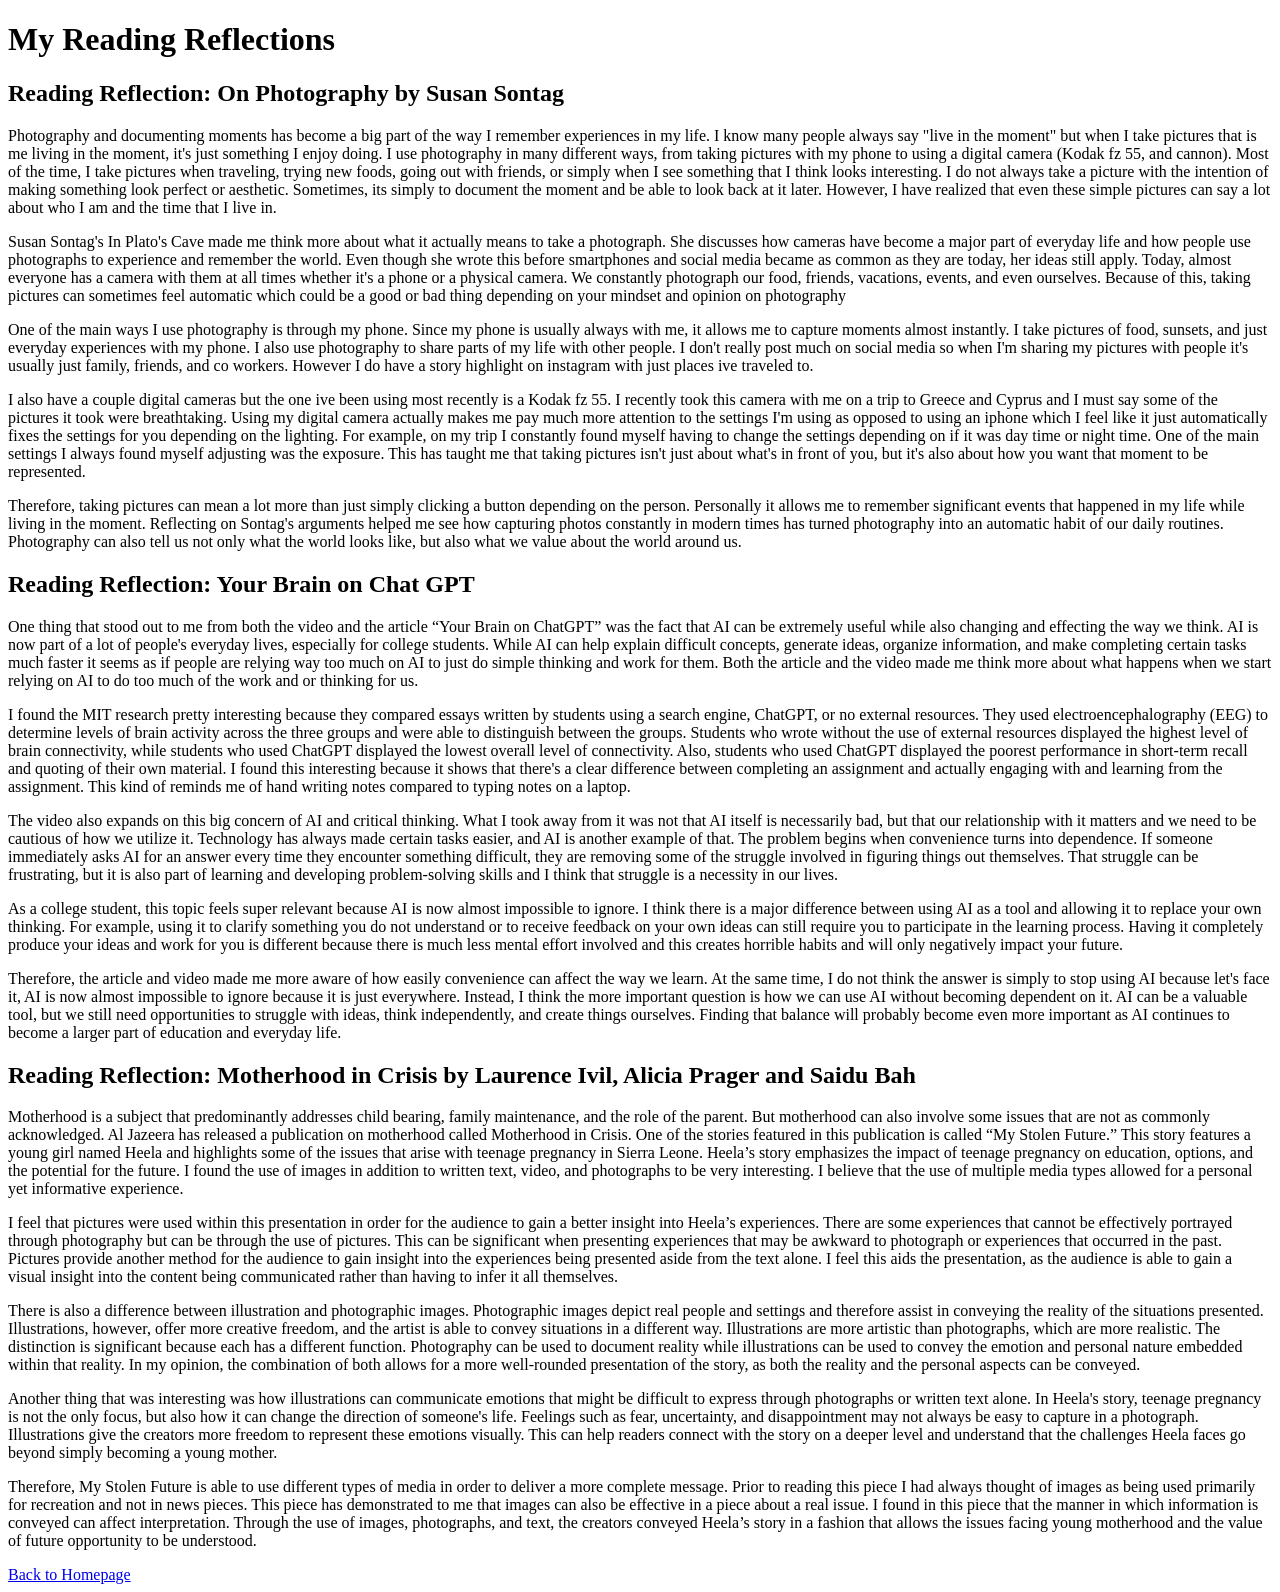
==== reading.html @ 625bb25d "Add files via upload" ====
<!DOCTYPE html>
<html>
<head>
    <title>Reading Reflections</title>
</head>
<body>

    <h1>My Reading Reflections</h1>

    <h2>Reading Reflection: On Photography by Susan Sontag</h2>
    <p>
   Photography and documenting moments has become a big part of the way I remember experiences in my life. I know many people always say "live in the moment" but when I take pictures that is me living in the moment, it's just something I enjoy doing. I use photography in many different ways, from taking pictures with my phone to using a digital camera (Kodak fz 55, and cannon). Most of the time, I take pictures when traveling, trying new foods, going out with friends, or simply when I see something that I think looks interesting. I do not always take a picture with the intention of making something look perfect or aesthetic. Sometimes, its simply to document the moment and be able to look back at it later. However, I have realized that even these simple pictures can say a lot about who I am and the time that I live in.
    </p>
    <p>Susan Sontag's In Plato's Cave made me think more about what it actually means to take a photograph. She discusses how cameras have become a major part of everyday life and how people use photographs to experience and remember the world. Even though she wrote this before smartphones and social media became as common as they are today, her ideas still apply. Today, almost everyone has a camera with them at all times whether it's a phone or a physical camera. We constantly photograph our food, friends, vacations, events, and even ourselves. Because of this, taking pictures can sometimes feel automatic which could be a good or bad thing depending on your mindset and opinion on photography 

</p>
<p> One of the main ways I use photography is through my phone. Since my phone is usually always with me, it allows me to capture moments almost instantly. I take pictures of food, sunsets, and just everyday experiences with my phone. I also use photography to share parts of my life with other people. I don't really post much on social media so when I'm sharing my pictures with people it's usually just family, friends, and co workers. However I do have a story highlight on instagram with just places ive traveled to.
</p>
<p>I also have a couple digital cameras but the one ive been using most recently is a Kodak fz 55. I recently took this camera with me on a trip to Greece and Cyprus and I must say some of the pictures it took were breathtaking. Using my digital camera actually makes me pay much more attention to the settings I'm using as opposed to using an iphone which I feel like it just automatically fixes the settings for you depending on the lighting. For example, on my trip I constantly found myself having to change the settings depending on if it was day time or night time. One of the main settings I always found myself adjusting was the exposure. This has taught me that taking pictures isn't just about what's in front of you, but it's also about how you want that moment to be represented. 
</p>
<p>Therefore, taking pictures can mean a lot more than just simply clicking a button depending on the person. Personally it allows me to remember significant events that happened in my life while living in the moment. Reflecting on Sontag's arguments helped me see how capturing photos constantly in modern times has turned photography into an automatic habit of our daily routines. Photography can also tell us not only what the world looks like, but also what we value about the world around us.
</p>

    <h2>Reading Reflection: Your Brain on Chat GPT</h2>
    <p>
   One thing that stood out to me from both the video and the article “Your Brain on ChatGPT” was the fact that AI can be extremely useful while also changing and effecting the way we think. AI is now part of a lot of people's everyday lives, especially for college students. While AI can help explain difficult concepts, generate ideas, organize information, and make completing certain tasks much faster it seems as if people are relying way too much on AI to just do simple thinking and work for them. Both the article and the video made me think more about what happens when we start relying on AI to do too much of the work and or thinking for us.
    </p>
    <p>I found the MIT research pretty interesting because they compared essays written by students using a search engine, ChatGPT, or no external resources. They used electroencephalography (EEG) to determine levels of brain activity across the three groups and were able to distinguish between the groups. Students who wrote without the use of external resources displayed the highest level of brain connectivity, while students who used ChatGPT displayed the lowest overall level of connectivity. Also, students who used ChatGPT displayed the poorest performance in short-term recall and quoting of their own material. I found this interesting because it shows that there's a clear difference between completing an assignment and actually engaging with and learning from the assignment. This kind of reminds me of hand writing notes compared to typing notes on a laptop.
</p>
<p>The video also expands on this big concern of AI and critical thinking. What I took away from it was not that AI itself is necessarily bad, but that our relationship with it matters and we need to be cautious of how we utilize it. Technology has always made certain tasks easier, and AI is another example of that. The problem begins when convenience turns into dependence. If someone immediately asks AI for an answer every time they encounter something difficult, they are removing some of the struggle involved in figuring things out themselves. That struggle can be frustrating, but it is also part of learning and developing problem-solving skills and I think that struggle is a necessity in our lives.  </p>
<p>As a college student, this topic feels super relevant because AI is now almost impossible to ignore. I think there is a major difference between using AI as a tool and allowing it to replace your own thinking. For example, using it to clarify something you do not understand or to receive feedback on your own ideas can still require you to participate in the learning process. Having it completely produce your ideas and work for you is different because there is much less mental effort involved and this creates horrible habits and will only negatively impact your future. 
</p>
<p>Therefore, the article and video made me more aware of how easily convenience can affect the way we learn. At the same time, I do not think the answer is simply to stop using AI because let's face it, AI is now almost impossible to ignore because it is just everywhere. Instead, I think the more important question is how we can use AI without becoming dependent on it. AI can be a valuable tool, but we still need opportunities to struggle with ideas, think independently, and create things ourselves. Finding that balance will probably become even more important as AI continues to become a larger part of education and everyday life.
</p>


    <h2>Reading Reflection: Motherhood in Crisis by Laurence Ivil, Alicia Prager and Saidu Bah</h2>
    <p>
Motherhood is a subject that predominantly addresses child bearing, family maintenance, and the role of the parent. But motherhood can also involve some issues that are not as commonly acknowledged. Al Jazeera has released a publication on motherhood called Motherhood in Crisis. One of the stories featured in this publication is called “My Stolen Future.” This story features a young girl named Heela and highlights some of the issues that arise with teenage pregnancy in Sierra Leone. Heela’s story emphasizes the impact of teenage pregnancy on education, options, and the potential for the future. I found the use of images in addition to written text, video, and photographs to be very interesting. I believe that the use of multiple media types allowed for a personal yet informative experience.    </p>
<p>I feel that pictures were used within this presentation in order for the audience to gain a better insight into Heela’s experiences. There are some experiences that cannot be effectively portrayed through photography but can be through the use of pictures. This can be significant when presenting experiences that may be awkward to photograph or experiences that occurred in the past. Pictures provide another method for the audience to gain insight into the experiences being presented aside from the text alone. I feel this aids the presentation, as the audience is able to gain a visual insight into the content being communicated rather than having to infer it all themselves.
</p>
<p>There is also a difference between illustration and photographic images. Photographic images depict real people and settings and therefore assist in conveying the reality of the situations presented. Illustrations, however, offer more creative freedom, and the artist is able to convey situations in a different way. Illustrations are more artistic than photographs, which are more realistic. The distinction is significant because each has a different function. Photography can be used to document reality while illustrations can be used to convey the emotion and personal nature embedded within that reality. In my opinion, the combination of both allows for a more well-rounded presentation of the story, as both the reality and the personal aspects can be conveyed.
</p>
<p>Another thing that was interesting was how illustrations can communicate emotions that might be difficult to express through photographs or written text alone. In Heela's story, teenage pregnancy is not the only focus, but also how it can change the direction of someone's life. Feelings such as fear, uncertainty, and disappointment may not always be easy to capture in a photograph. Illustrations give the creators more freedom to represent these emotions visually. This can help readers connect with the story on a deeper level and understand that the challenges Heela faces go beyond simply becoming a young mother.
</p>
<p>Therefore, My Stolen Future is able to use different types of media in order to deliver a more complete message. Prior to reading this piece I had always thought of images as being used primarily for recreation and not in news pieces. This piece has demonstrated to me that images can also be effective in a piece about a real issue. I found in this piece that the manner in which information is conveyed can affect interpretation. Through the use of images, photographs, and text, the creators conveyed Heela’s story in a fashion that allows the issues facing young motherhood and the value of future opportunity to be understood.
</p>

    <a href="index.html">Back to Homepage</a>

</body>
</html>
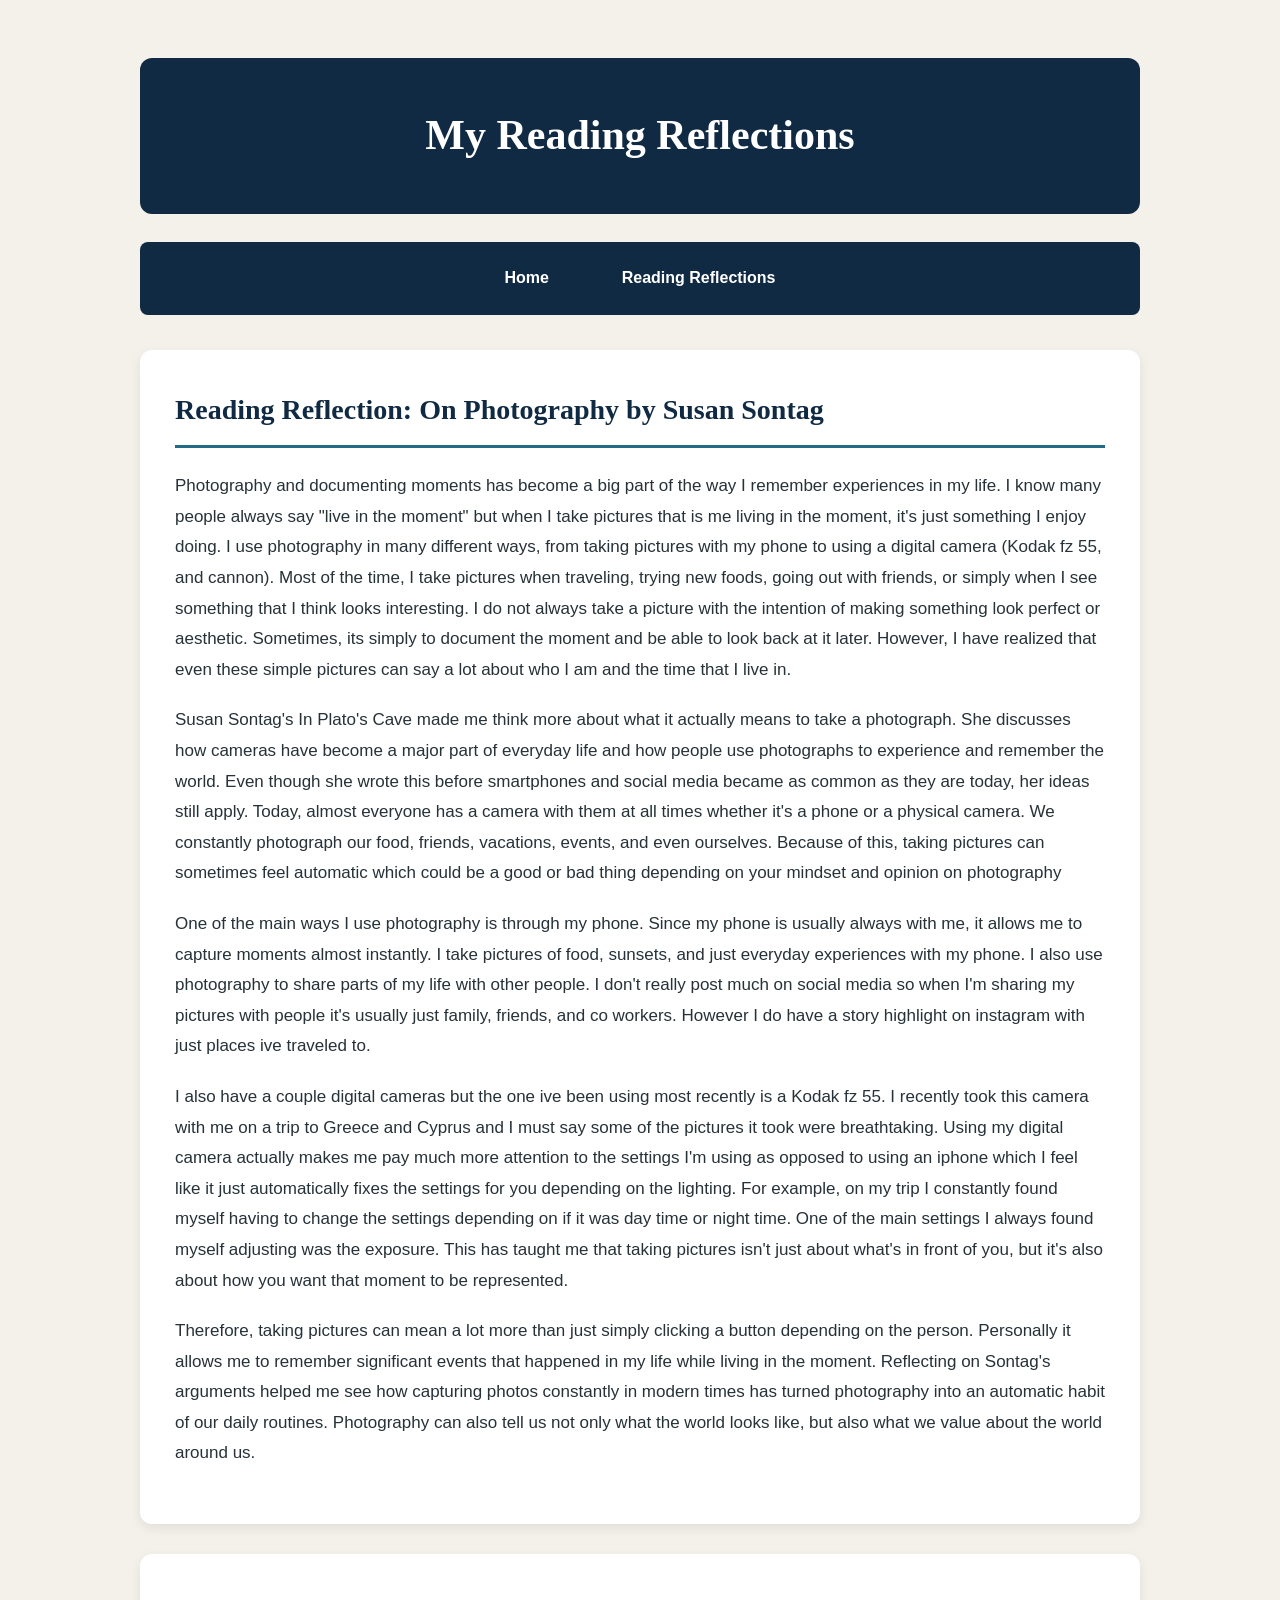
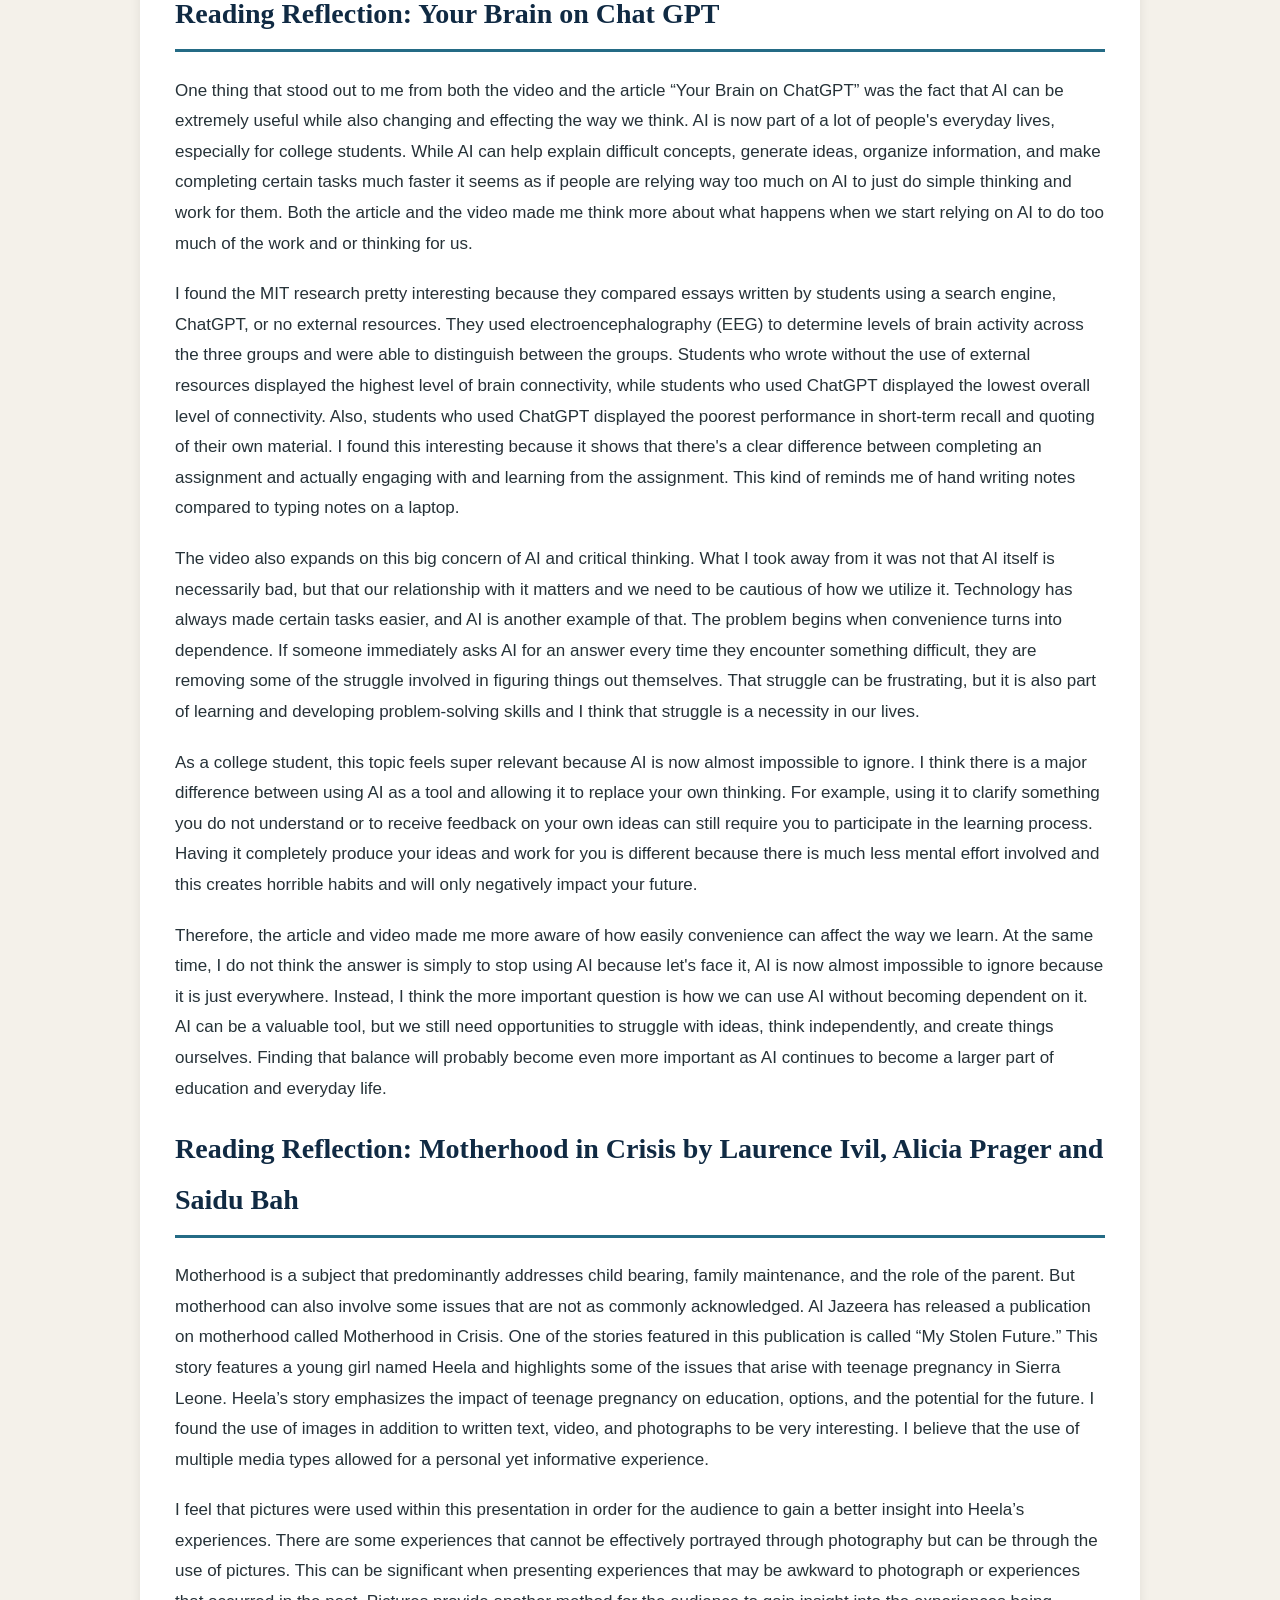
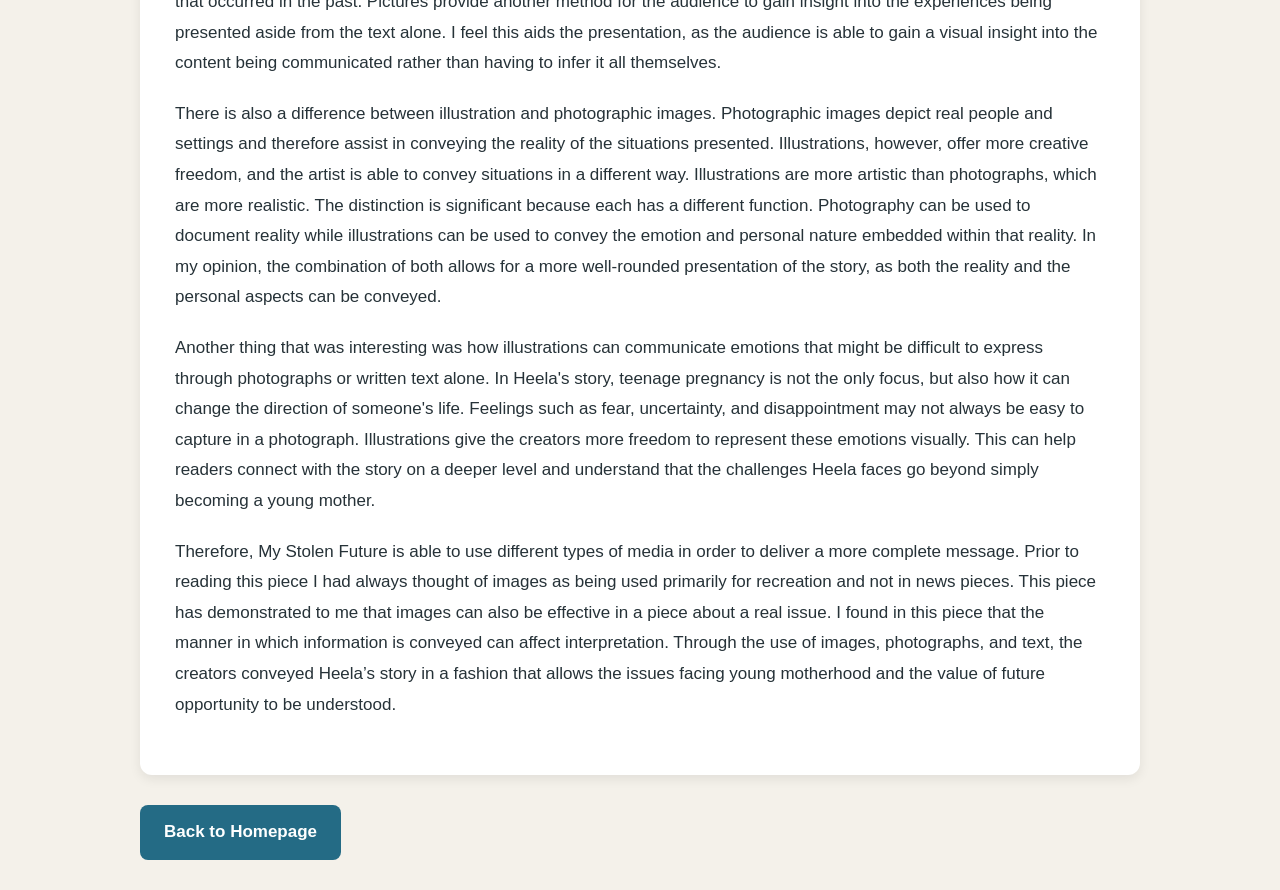
==== commit f9a71306: "Add files via upload" ====
--- a/reading.html
+++ b/reading.html
@@ -2,11 +2,16 @@
 <html>
 <head>
     <title>Reading Reflections</title>
+    <link rel="stylesheet" href="style.css">
 </head>
 <body>
 
     <h1>My Reading Reflections</h1>
-
+    <nav>
+    <a href="index.html">Home</a>
+    <a href="reading.html">Reading Reflections</a>
+</nav>
+<section>
     <h2>Reading Reflection: On Photography by Susan Sontag</h2>
     <p>
    Photography and documenting moments has become a big part of the way I remember experiences in my life. I know many people always say "live in the moment" but when I take pictures that is me living in the moment, it's just something I enjoy doing. I use photography in many different ways, from taking pictures with my phone to using a digital camera (Kodak fz 55, and cannon). Most of the time, I take pictures when traveling, trying new foods, going out with friends, or simply when I see something that I think looks interesting. I do not always take a picture with the intention of making something look perfect or aesthetic. Sometimes, its simply to document the moment and be able to look back at it later. However, I have realized that even these simple pictures can say a lot about who I am and the time that I live in.
@@ -21,7 +26,10 @@
 <p>Therefore, taking pictures can mean a lot more than just simply clicking a button depending on the person. Personally it allows me to remember significant events that happened in my life while living in the moment. Reflecting on Sontag's arguments helped me see how capturing photos constantly in modern times has turned photography into an automatic habit of our daily routines. Photography can also tell us not only what the world looks like, but also what we value about the world around us.
 </p>
 
-    <h2>Reading Reflection: Your Brain on Chat GPT</h2>
+</section>
+
+<section>   
+<h2>Reading Reflection: Your Brain on Chat GPT</h2>
     <p>
    One thing that stood out to me from both the video and the article “Your Brain on ChatGPT” was the fact that AI can be extremely useful while also changing and effecting the way we think. AI is now part of a lot of people's everyday lives, especially for college students. While AI can help explain difficult concepts, generate ideas, organize information, and make completing certain tasks much faster it seems as if people are relying way too much on AI to just do simple thinking and work for them. Both the article and the video made me think more about what happens when we start relying on AI to do too much of the work and or thinking for us.
     </p>
@@ -45,6 +53,7 @@
 </p>
 <p>Therefore, My Stolen Future is able to use different types of media in order to deliver a more complete message. Prior to reading this piece I had always thought of images as being used primarily for recreation and not in news pieces. This piece has demonstrated to me that images can also be effective in a piece about a real issue. I found in this piece that the manner in which information is conveyed can affect interpretation. Through the use of images, photographs, and text, the creators conveyed Heela’s story in a fashion that allows the issues facing young motherhood and the value of future opportunity to be understood.
 </p>
+</section>
 
     <a href="index.html">Back to Homepage</a>
 
--- a/style.css
+++ b/style.css
@@ -0,0 +1,86 @@
+body {
+    background-color: #f4f1ea;
+    color: #263238;
+    font-family: Arial, Helvetica, sans-serif;
+    font-size: 17px;
+    line-height: 1.8;
+    max-width: 1000px;
+    margin: 0 auto;
+    padding: 30px;
+}
+
+h1 {
+    background-color: #102a43;
+    color: white;
+    font-family: Georgia, serif;
+    font-size: 42px;
+    text-align: center;
+    padding: 40px 20px;
+    border-radius: 12px;
+}
+
+h2 {
+    color: #102a43;
+    font-family: Georgia, serif;
+    font-size: 28px;
+    border-bottom: 3px solid #246b85;
+    padding-bottom: 10px;
+    margin-top: 40px;
+}
+
+p {
+    font-size: 17px;
+    margin-bottom: 20px;
+}
+
+img {
+    display: block;
+    max-width: 100%;
+    height: auto;
+    margin: 30px auto;
+    border-radius: 12px;
+    box-shadow: 0 6px 15px rgba(0, 0, 0, 0.2);
+}
+
+a {
+    display: inline-block;
+    background-color: #246b85;
+    color: white;
+    text-decoration: none;
+    font-weight: bold;
+    padding: 12px 24px;
+    border-radius: 8px;
+}
+
+a:hover {
+    background-color: #102a43;
+}
+nav {
+    background-color: #102a43;
+    text-align: center;
+    padding: 10px;
+    border-radius: 8px;
+    margin-bottom: 35px;
+}
+
+nav a {
+    background-color: transparent;
+    color: white;
+    font-size: 16px;
+    margin: 0 10px;
+}
+
+nav a:hover {
+    background-color: #246b85;
+}
+section {
+    background-color: white;
+    padding: 35px;
+    margin: 30px 0;
+    border-radius: 12px;
+    box-shadow: 0 4px 12px rgba(0, 0, 0, 0.08);
+}
+
+section h2 {
+    margin-top: 0;
+}
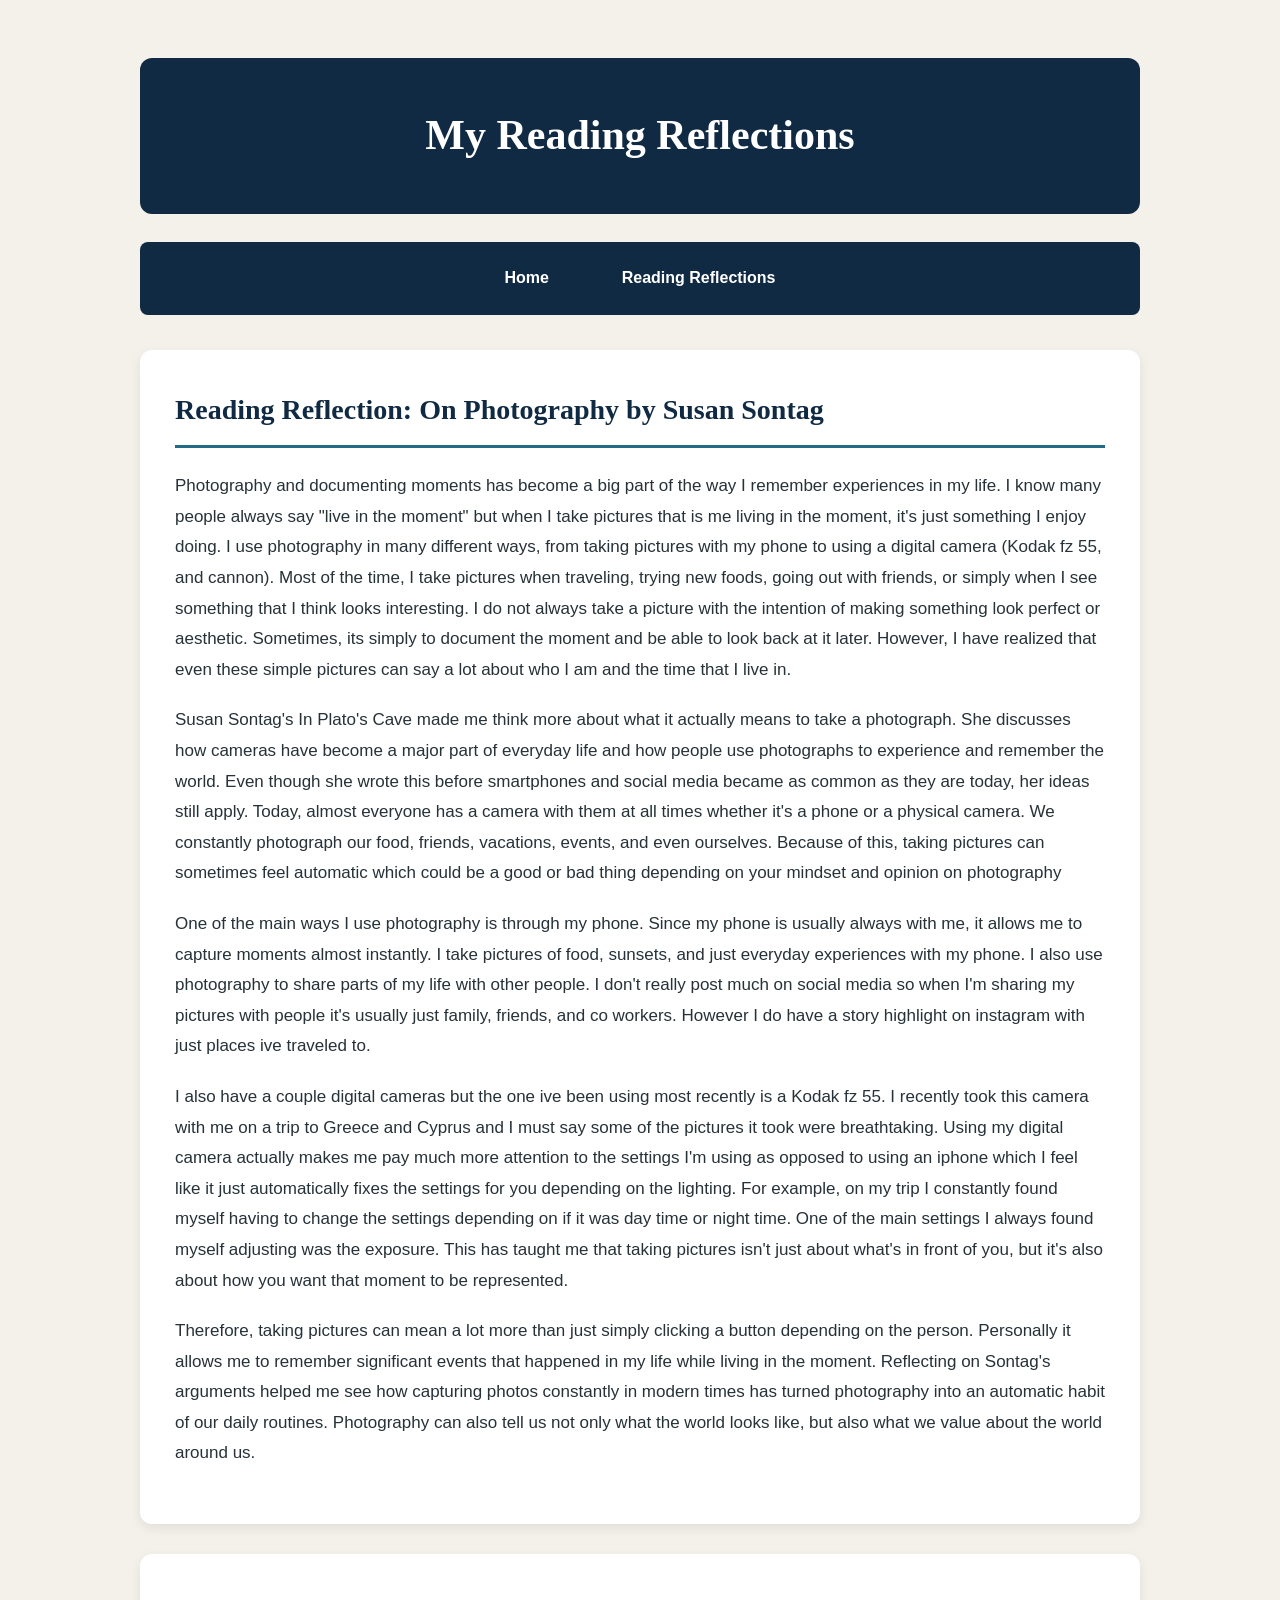
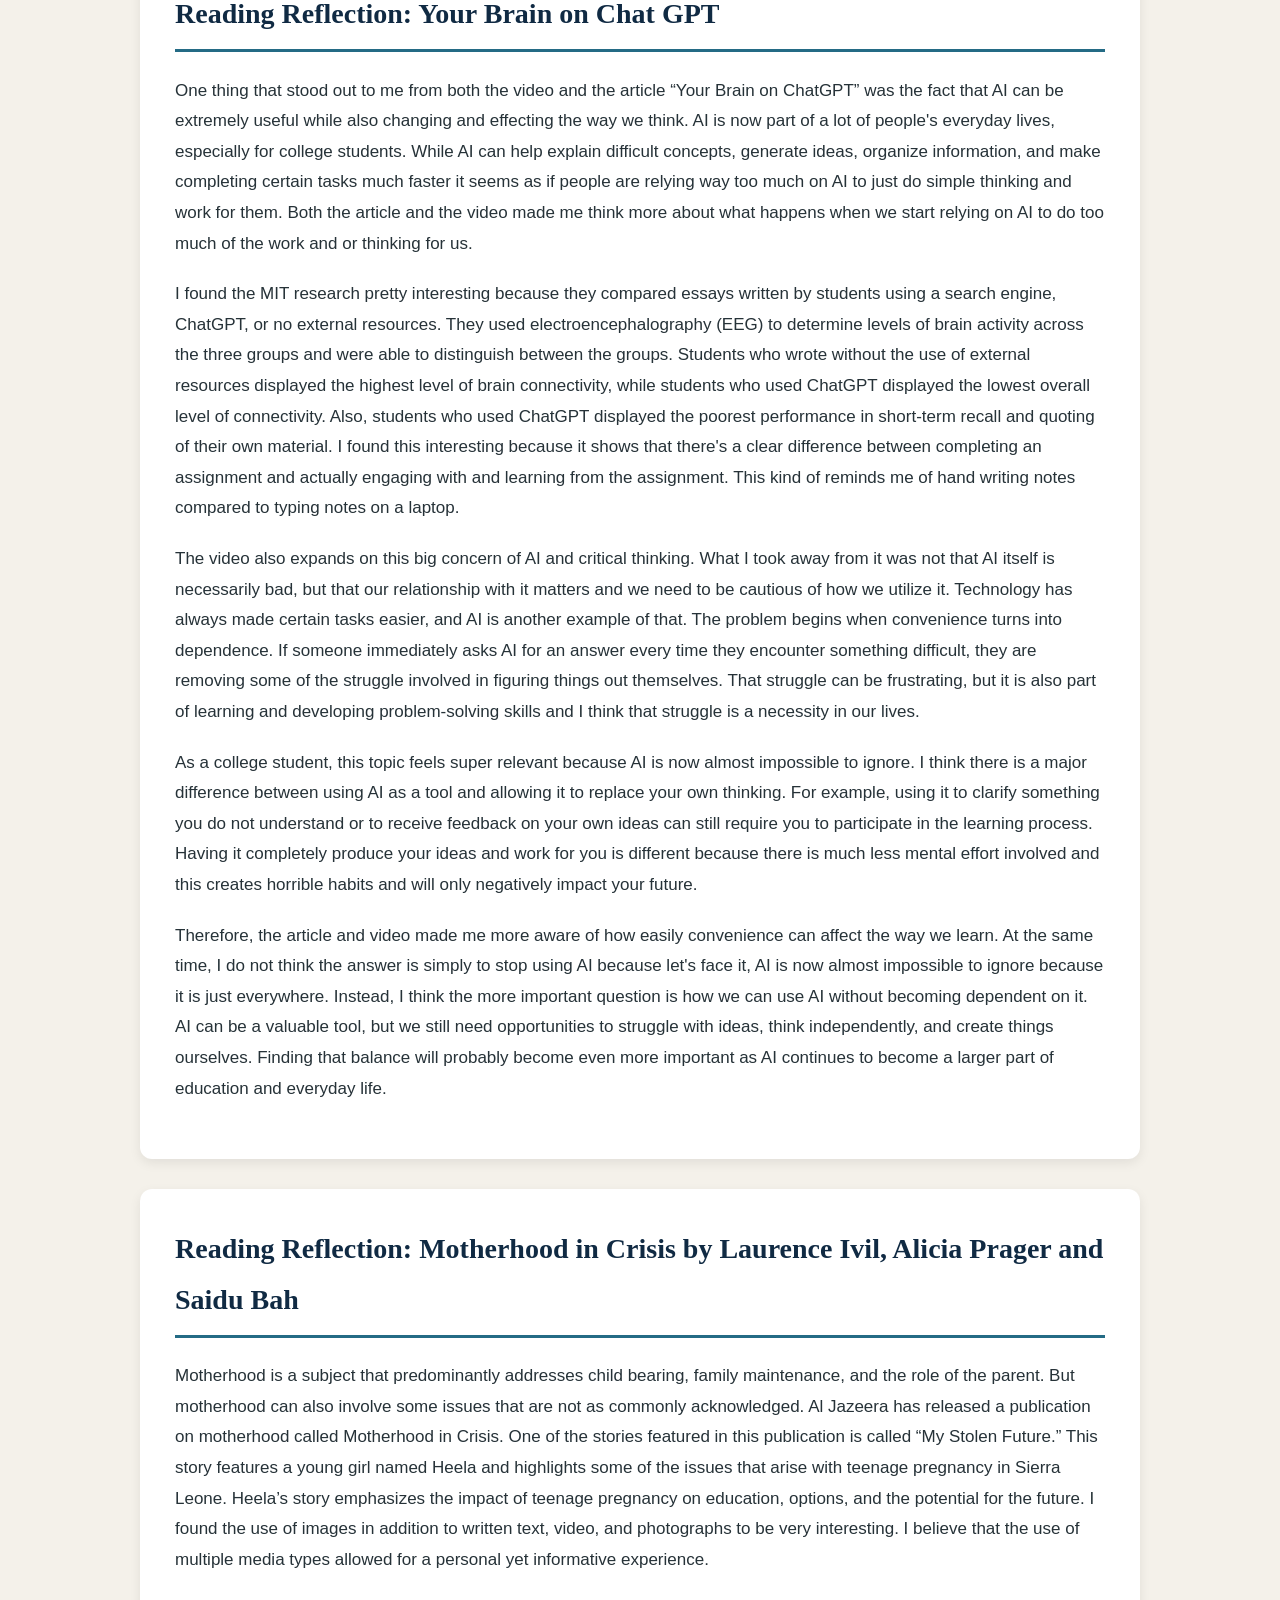
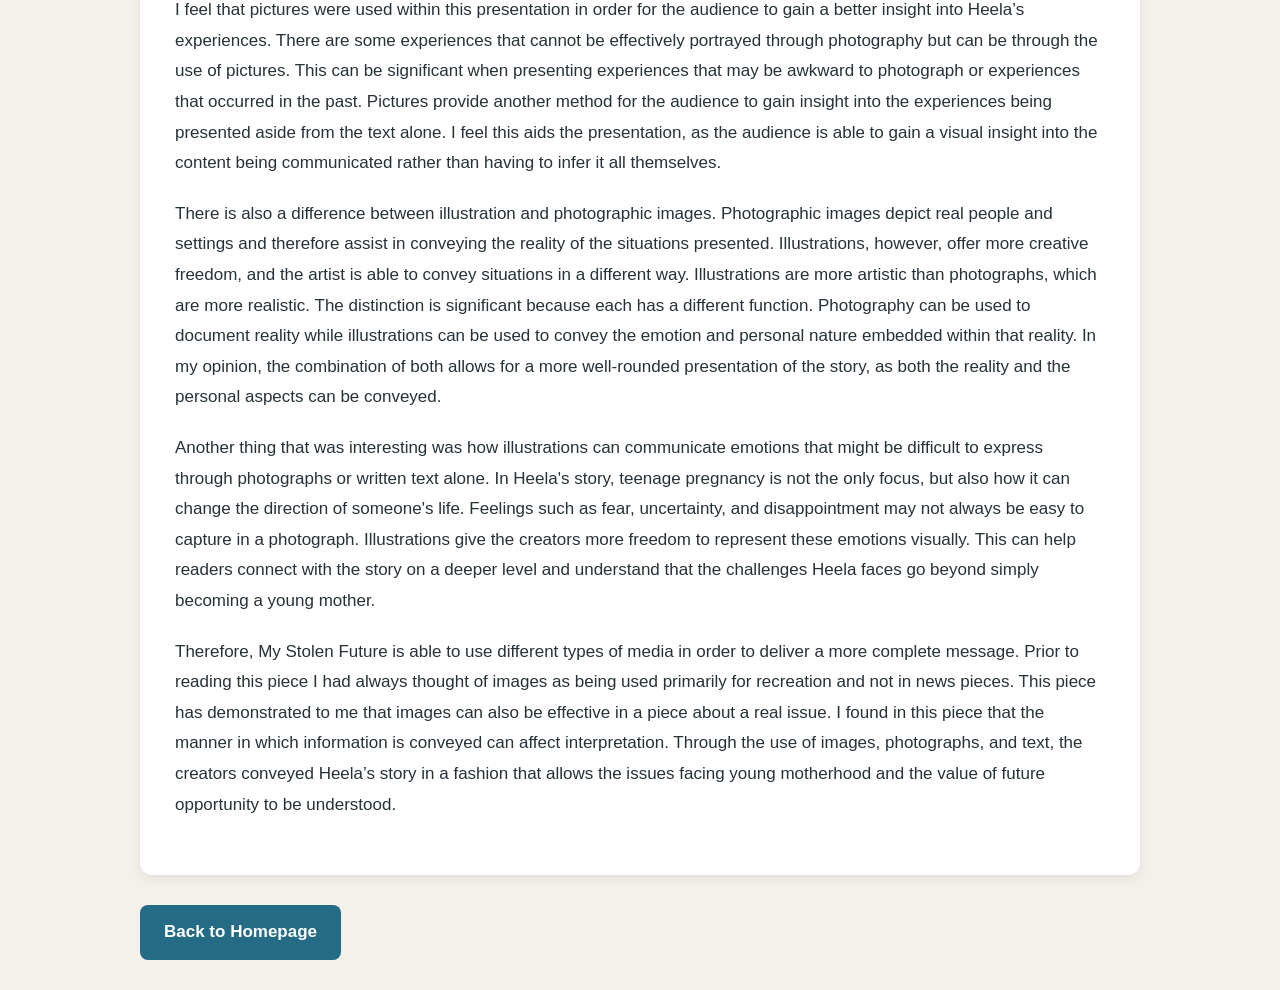
==== commit 23debf52: "Add files via upload" ====
--- a/reading.html
+++ b/reading.html
@@ -41,7 +41,9 @@
 <p>Therefore, the article and video made me more aware of how easily convenience can affect the way we learn. At the same time, I do not think the answer is simply to stop using AI because let's face it, AI is now almost impossible to ignore because it is just everywhere. Instead, I think the more important question is how we can use AI without becoming dependent on it. AI can be a valuable tool, but we still need opportunities to struggle with ideas, think independently, and create things ourselves. Finding that balance will probably become even more important as AI continues to become a larger part of education and everyday life.
 </p>
 
+</section>
 
+<section>
     <h2>Reading Reflection: Motherhood in Crisis by Laurence Ivil, Alicia Prager and Saidu Bah</h2>
     <p>
 Motherhood is a subject that predominantly addresses child bearing, family maintenance, and the role of the parent. But motherhood can also involve some issues that are not as commonly acknowledged. Al Jazeera has released a publication on motherhood called Motherhood in Crisis. One of the stories featured in this publication is called “My Stolen Future.” This story features a young girl named Heela and highlights some of the issues that arise with teenage pregnancy in Sierra Leone. Heela’s story emphasizes the impact of teenage pregnancy on education, options, and the potential for the future. I found the use of images in addition to written text, video, and photographs to be very interesting. I believe that the use of multiple media types allowed for a personal yet informative experience.    </p>
